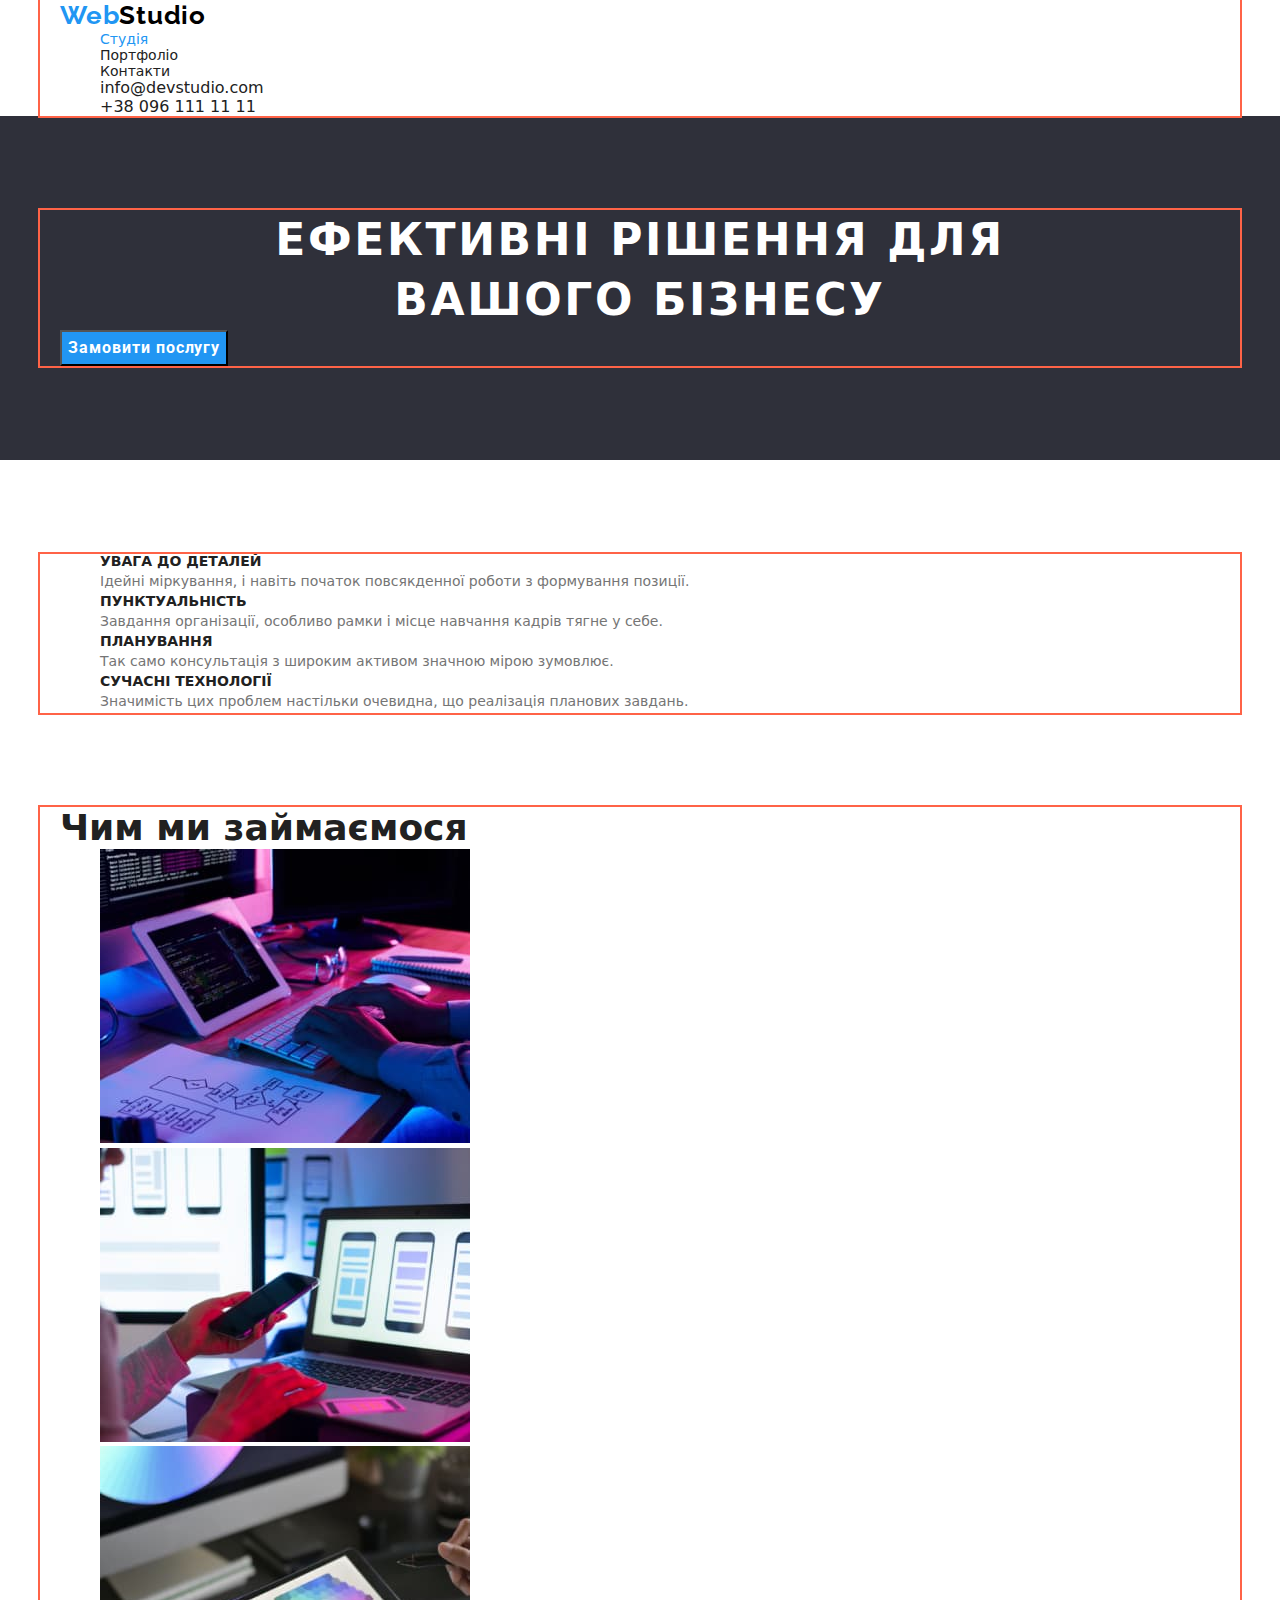
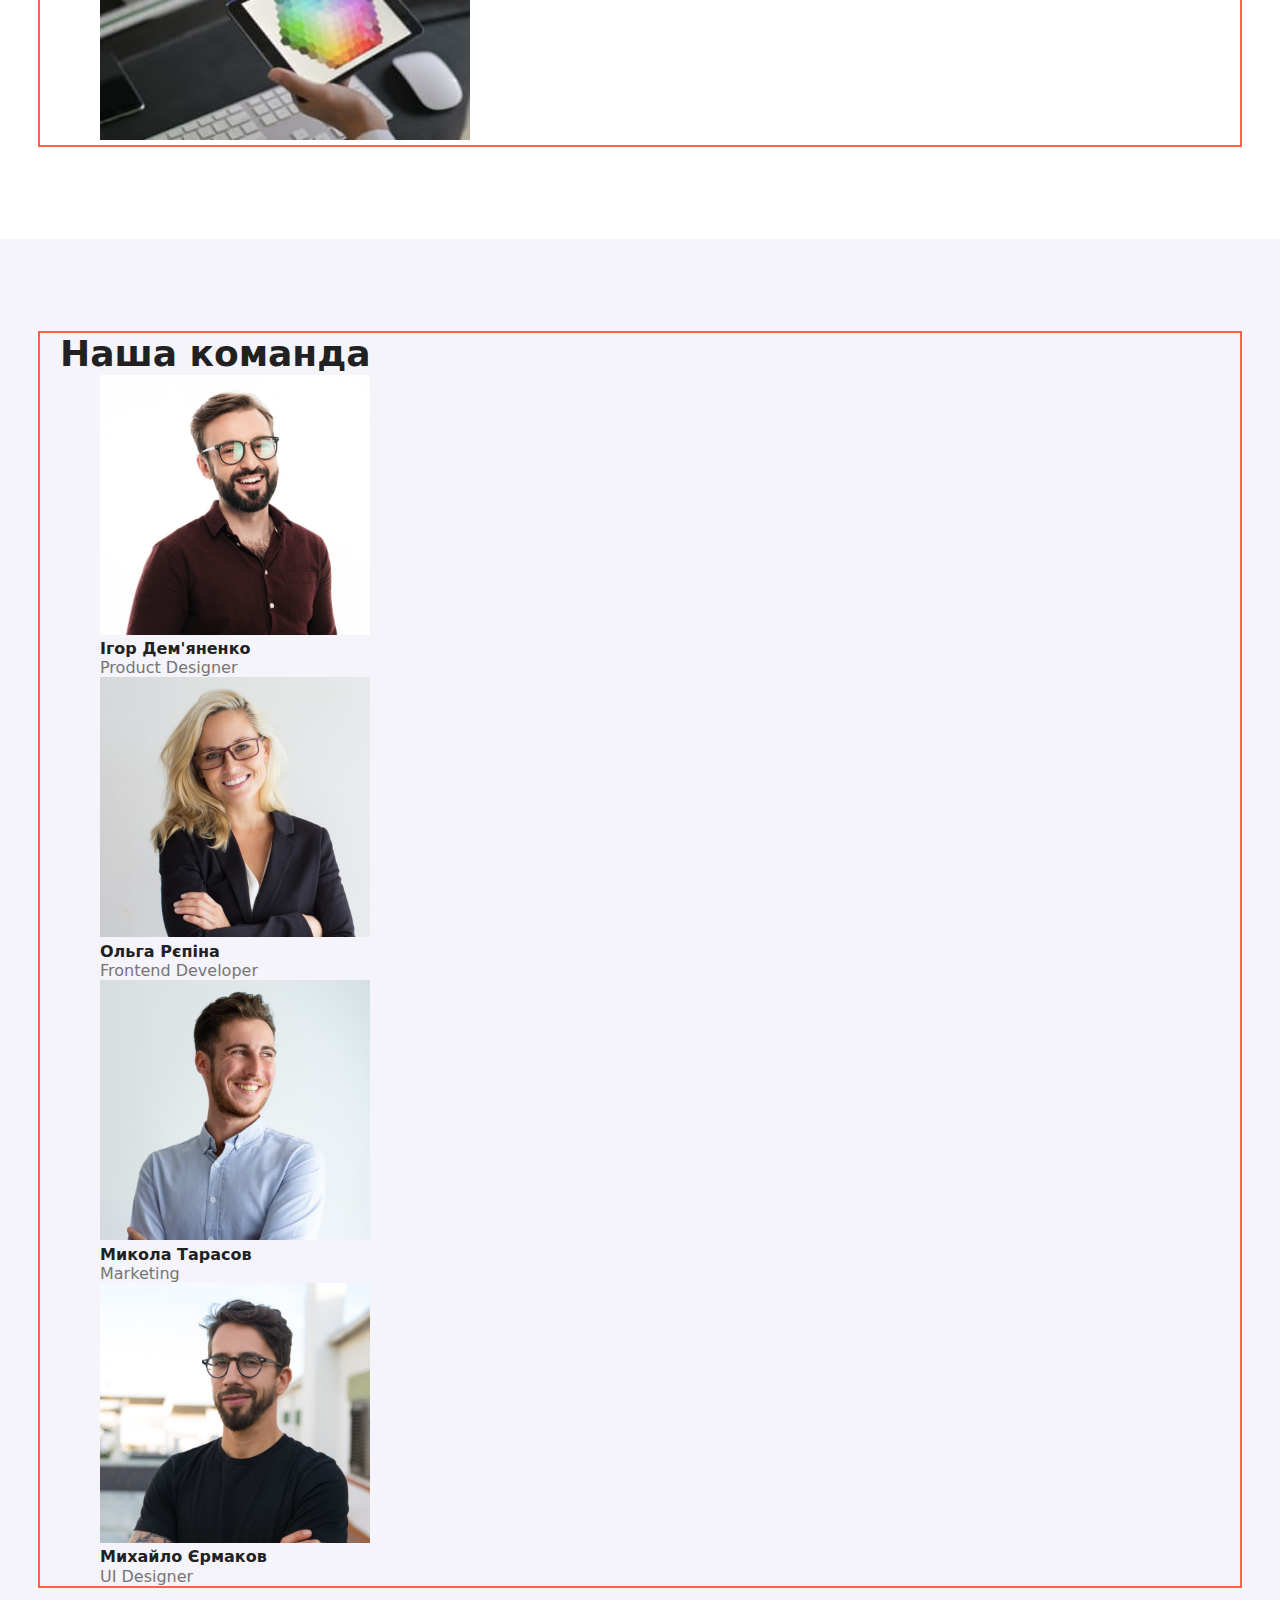
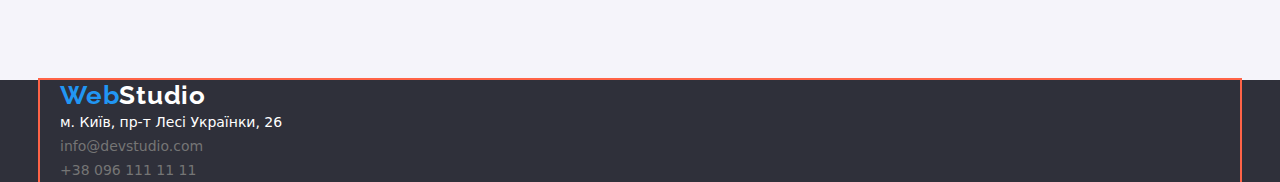
==== index.html @ 51e7ba98 "containes-footer-padding" ====
<!DOCTYPE html>
<html lang="en">
  <head>
    <meta charset="UTF-8" />
    <meta http-equiv="X-UA-Compatible" content="IE=edge" />
    <meta name="viewport" content="width=device-width, initial-scale=1.0" />
    <title>Document</title>
    <link rel="stylesheet" href="./css/styles.css" />
    <link rel="preconnect" href="https://fonts.googleapis.com" />
    <link rel="preconnect" href="https://fonts.gstatic.com" crossorigin />
    <link
      rel="stylesheet"
      href="https://cdnjs.cloudflare.com/ajax/libs/modern-normalize/1.1.0/modern-normalize.min.css"
    />
    <link
      href="https://fonts.googleapis.com/css2?family=Raleway:wght@700&family=Roboto:wght@400;500;700;900&display=swap"
      rel="stylesheet"
    />
  </head>
  <body>
    <header>
      <div class="container">
        <nav>
          <!-- Logo WebStudio -->
          <a class="logo" href="./index.html"><span class="web">Web</span>Studio</a>
          <ul class="site-nav list">
            <li><a href="./index.html" class="link current">Студія</a></li>
            <li><a href="./portfolio.html" class="link">Портфоліо</a></li>
            <li><a href="" class="link">Контакти</a></li>
          </ul>
        </nav>
        <ul class="site-contact list">
          <li><a href="mailto:info@devstudio.com" class="link">info@devstudio.com</a></li>
          <li><a href="tel:+380961111111" class="link">+38 096 111 11 11</a></li>
        </ul>

      </div>
    </header>
    <main>
      <section class="section section-hero">
        <div class="container">
          <h1 class="section-hero-title">
            Ефективні рішення для <br />
            вашого бізнесу
          </h1>
          <button type="button" class="btn">Замовити послугу</button>

        </div>
      </section>
      <!-- секція якості -->
      <section class="section">
        <div class="container">
          <h2 class="visually-hidden">Якості</h2>
        <ul class="qualitys list">
          <li>
            <h3 class="quality">УВАГА ДО ДЕТАЛЕЙ</h3>
            <p class="quality-discription">
              Ідейні міркування, і навіть початок повсякденної роботи з формування позиції.
            </p>
          </li>
          <li>
            <h3 class="quality">ПУНКТУАЛЬНІСТЬ</h3>
            <p class="quality-discription">
              Завдання організації, особливо рамки і місце навчання кадрів тягне у себе.
            </p>
          </li>
          <li>
            <h3 class="quality">ПЛАНУВАННЯ</h3>
            <p class="quality-discription">
              Так само консультація з широким активом значною мірою зумовлює.
            </p>
          </li>
          <li>
            <h3 class="quality">СУЧАСНІ ТЕХНОЛОГІЇ</h3>
            <p class="quality-discription">
              Значимість цих проблем настільки очевидна, що реалізація планових завдань.
            </p>
          </li>
        </ul>

        </div>
      </section>
      <!-- секція чим ми займаємось -->
      <section class="section no-padding">
        <div class="container">
          <h2 class="work-heading">Чим ми займаємося</h2>
        <ul class="work-list list">
          <li><img src="./images/box-1.jpg" alt="photo1" width="370" /></li>
          <li><img src="./images/box-2.jpg" alt="photo2" width="370" /></li>
          <li><img src="./images/box-3.jpg" alt="photo3" width="370" /></li>
        </ul>

        </div>
      </section>
      <!-- секція наша команда -->
      <section class="section section-team">
        <div class="container">
          <h2 class="team-heading">Наша команда</h2>
        <ul class="team-list list">
          <li>
            <img src="./images/img-1.jpg" alt="face1" width="270" />
            <h3 class="face">Ігор Дем'яненко</h3>
            <p class="face-position">Product Designer</p>
          </li>

          <li>
            <img src="./images/img-2.jpg" alt="face2" width="270" />
            <h3 class="face">Ольга Рєпіна</h3>
            <p class="face-position">Frontend Developer</p>
          </li>
          <li>
            <img src="./images/img-3.jpg" alt="face3" width="270" />
            <h3 class="face">Микола Тарасов</h3>
            <p class="face-position">Marketing</p>
          </li>
          <li>
            <img src="./images/img-4.jpg" alt="face4" width="270" />
            <h3 class="face">Михайло Єрмаков</h3>
            <p class="face-position">UI Designer</p>
          </li>
        </ul>

        </div>
      </section>
    </main>
    <footer class="footer">
      <div class="container">
        <a class="logo-footer" href="./index.html"><span class="web">Web</span>Studio</a>
      <address>
        <ul class="footer-contact-list list">
          <li>
            <a
              href="https://goo.gl/maps/wnvqUWQiThSLJ8tp9"
              class="footer-contact-map"
              target="_blank"
              rel="noreferrer noopener nofollow"
              >м. Київ, пр-т Лесі Українки, 26</a
            >
          </li>
          <li>
            <a href="mailto:info@devstudio.com" class="footer-contact-mailtel"
              >info@devstudio.com</a
            >
          </li>
          <li><a href="tel:+380961111111" class="footer-contact-mailtel">+38 096 111 11 11</a></li>
        </ul>
      </address>
      </div>
      
    </footer>
  </body>
</html>
---- css/styles.css ----
:root {
  --primary-text-color: #212121;
  --secondary-text-color: #757575;
  --primari-background-color: #ffffff;
  --accent-color: #2196f3;
}

body {
  color: var(--primary-text-color);
  background-color: var(--primari-background-color);
  font-family: 'Roboto', sans-serif;
}
h1,
h2,
h3,
p,
ul {
  margin-top: 0;
  margin-bottom: 0;
}

.site-nav .link.current {
  color: var(--accent-color);
}

.logo {
  font-family: 'Raleway';
  font-weight: 700;
  font-size: 26px;
  line-height: 1.2;
  color: #000000;
  letter-spacing: 0.03em;

  text-decoration: none;
}
.logo-footer {
  font-family: 'Raleway';
  font-weight: 700;
  font-size: 26px;
  line-height: 1.2;
  color: #ffffff;
  letter-spacing: 0.03em;
  text-decoration: none;

}
.list {
  list-style: none;
}

.web {
  color: var(--accent-color);

}
.section{
  padding-top: 94px;
  padding-bottom: 94px;
}
.container{
  width: 1200px;
  outline: 2px solid tomato;
  margin-left: auto;
  margin-right: auto;
  padding-left: 20px;
  padding-right: 20px;

}
.section.no-padding{
  padding-top: 0;  

}

.site-nav {
  font-weight: 500;
  font-size: 14px;
  line-height: 1.15;
  color: var(--primary-text-color);
}

.link {
  color: var(--primary-text-color);
  text-decoration: none;
}
.site-contact {
  text-decoration: none;
}
.site-nav .link:hover,
.site-nav .link:focus {
  color: var(--accent-color);
}
.site-contact .link:hover,
.site-contact .link:focus {
  color: var(--accent-color);
}
.section-hero {
  background-color: #2f303a;
}
.section-hero-title {
  font-style: normal;
  font-weight: 900;
  font-size: 44px;
  line-height: 1.36;
  text-align: center;
  letter-spacing: 0.06em;
  text-transform: uppercase;
  color: var(--primari-background-color);
}

.btn {
  font-family: 'Roboto';
  font-weight: 700;
  font-size: 16px;
  line-height: 1.9;
  align-items: center;
  text-align: center;
  letter-spacing: 0.06em;
  color: #ffffff;
  background-color: var(--accent-color);
  cursor: pointer;
}

.btn-portfolio {
  font-weight: 500;
  font-size: 16px;
  line-height: 1.6;
  color: #212121;
  background-color: #f5f4fa;
  cursor: pointer;
}

.btn-portfolio:hover,
.btn-portfolio:focus {
  color: #ffffff;
  background-color: var(--accent-color);
}
.visually-hidden {
  position: absolute;
  clip: rect(0 0 0 0);
  width: 1px;
  height: 1px;
  margin: -1px;
}

.quality {
  font-style: normal;
  font-weight: 700;
  font-size: 14px;
  line-height: 1.14;
  text-transform: uppercase;
  color: var(--primary-text-color);
}
.quality-discription {
  font-size: 14px;
  line-height: 1.7;
  color: var(--secondary-text-color);
}
.work-heading,
.team-heading {
  font-weight: 700;
  font-size: 36px;
  line-height: 1.17;
  color: var(--primary-text-color);
}
/* секція команда */
.section-team{
  background-color:#F5F4FA;
}

.face {
  font-size: 16px;
  line-height: 1.2;
  color: var(--primary-text-color);
}
.face-position {
  font-size: 16px;
  line-height: 1.2;
  color: var(--secondary-text-color);
}

.footer {
  background-color: #2f303a;
  
}
/* зкидання left padding для ul у футері */
.footer-contact-list.list{
padding-left: 0px;
}

.footer-contact-map {
  /* перекриває adress */
  font-style: normal;
  font-size: 14px;
  line-height: 1.7;
  text-decoration: none;
  color: #ffffff;
}
.footer-contact-mailtel {
  font-style: normal;
  font-size: 14px;
  line-height: 1.7;
  text-decoration: none;
  color: var(--secondary-text-color);
}
.footer-contact-map:hover,
.footer-contact-mailtel:hover,
.footer-contact-map:focus,
.footer-contact-mailtel:focus {
  color: var(--accent-color);
}
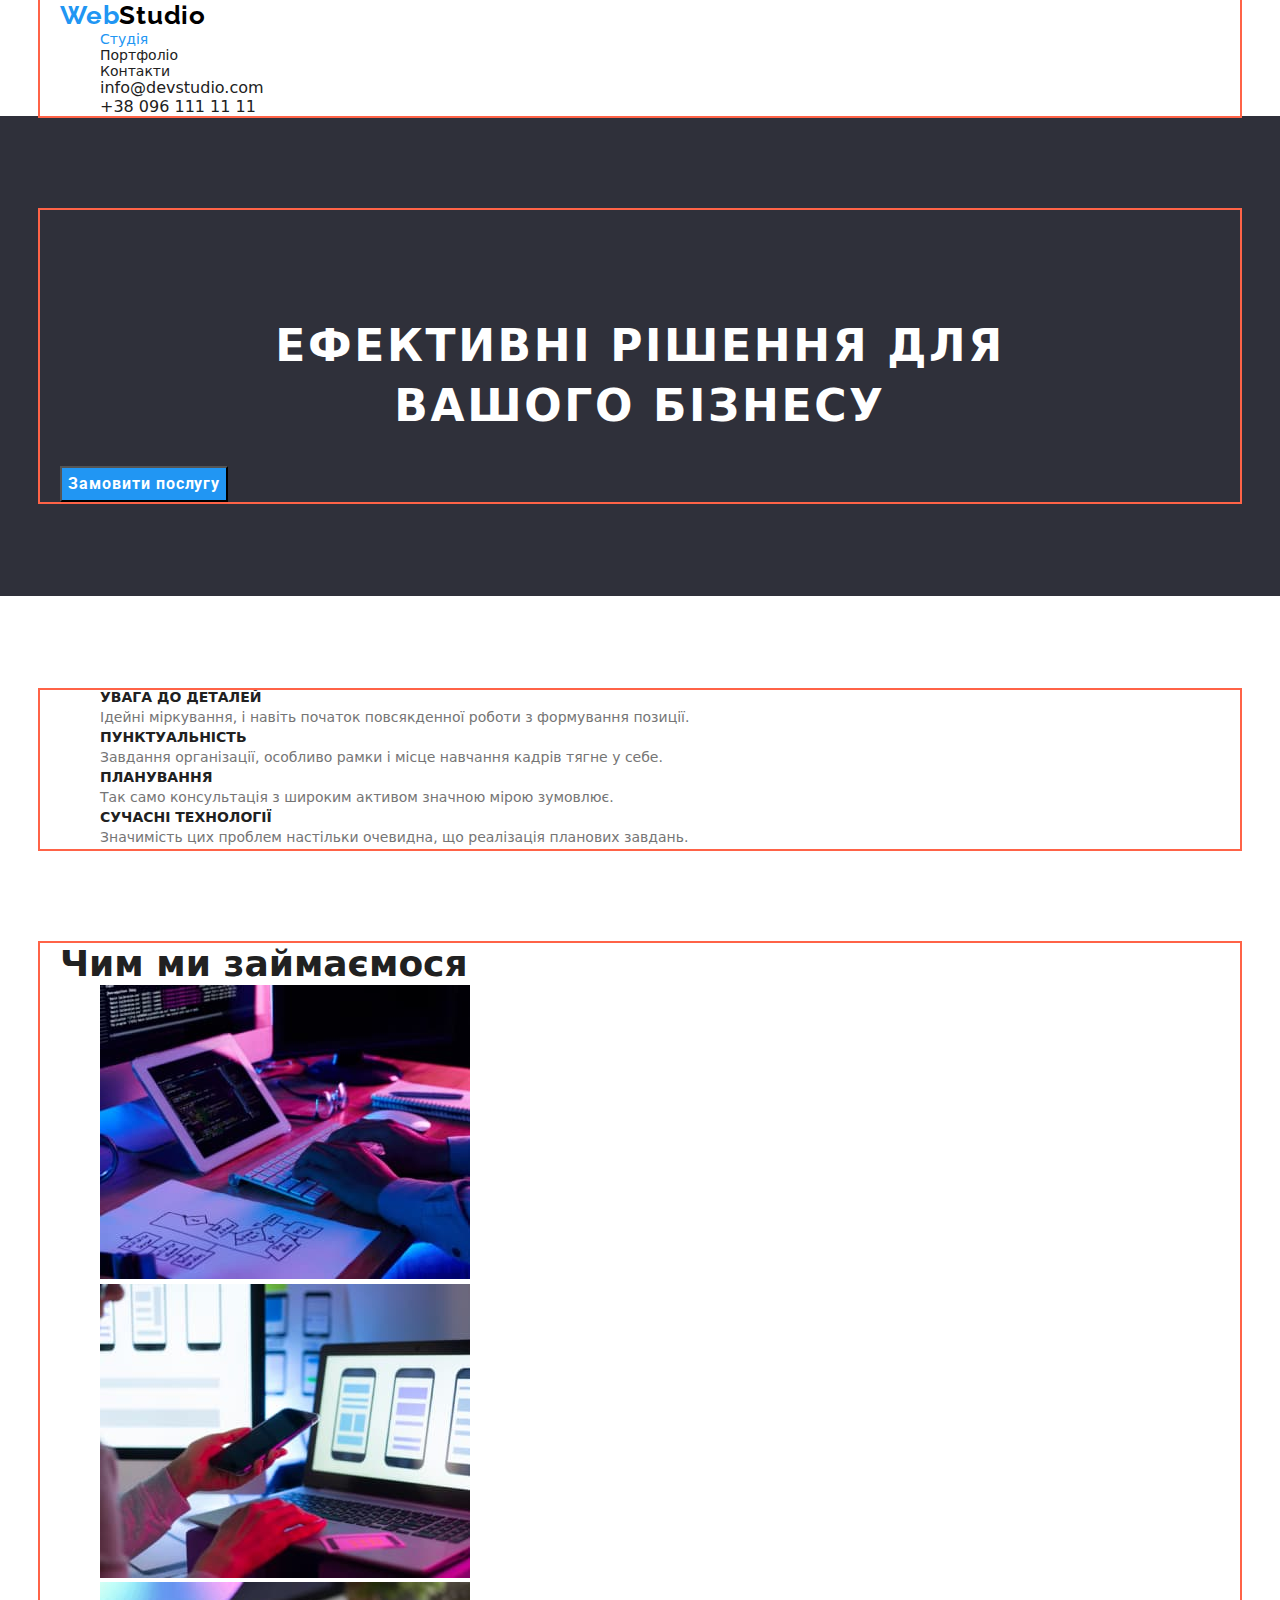
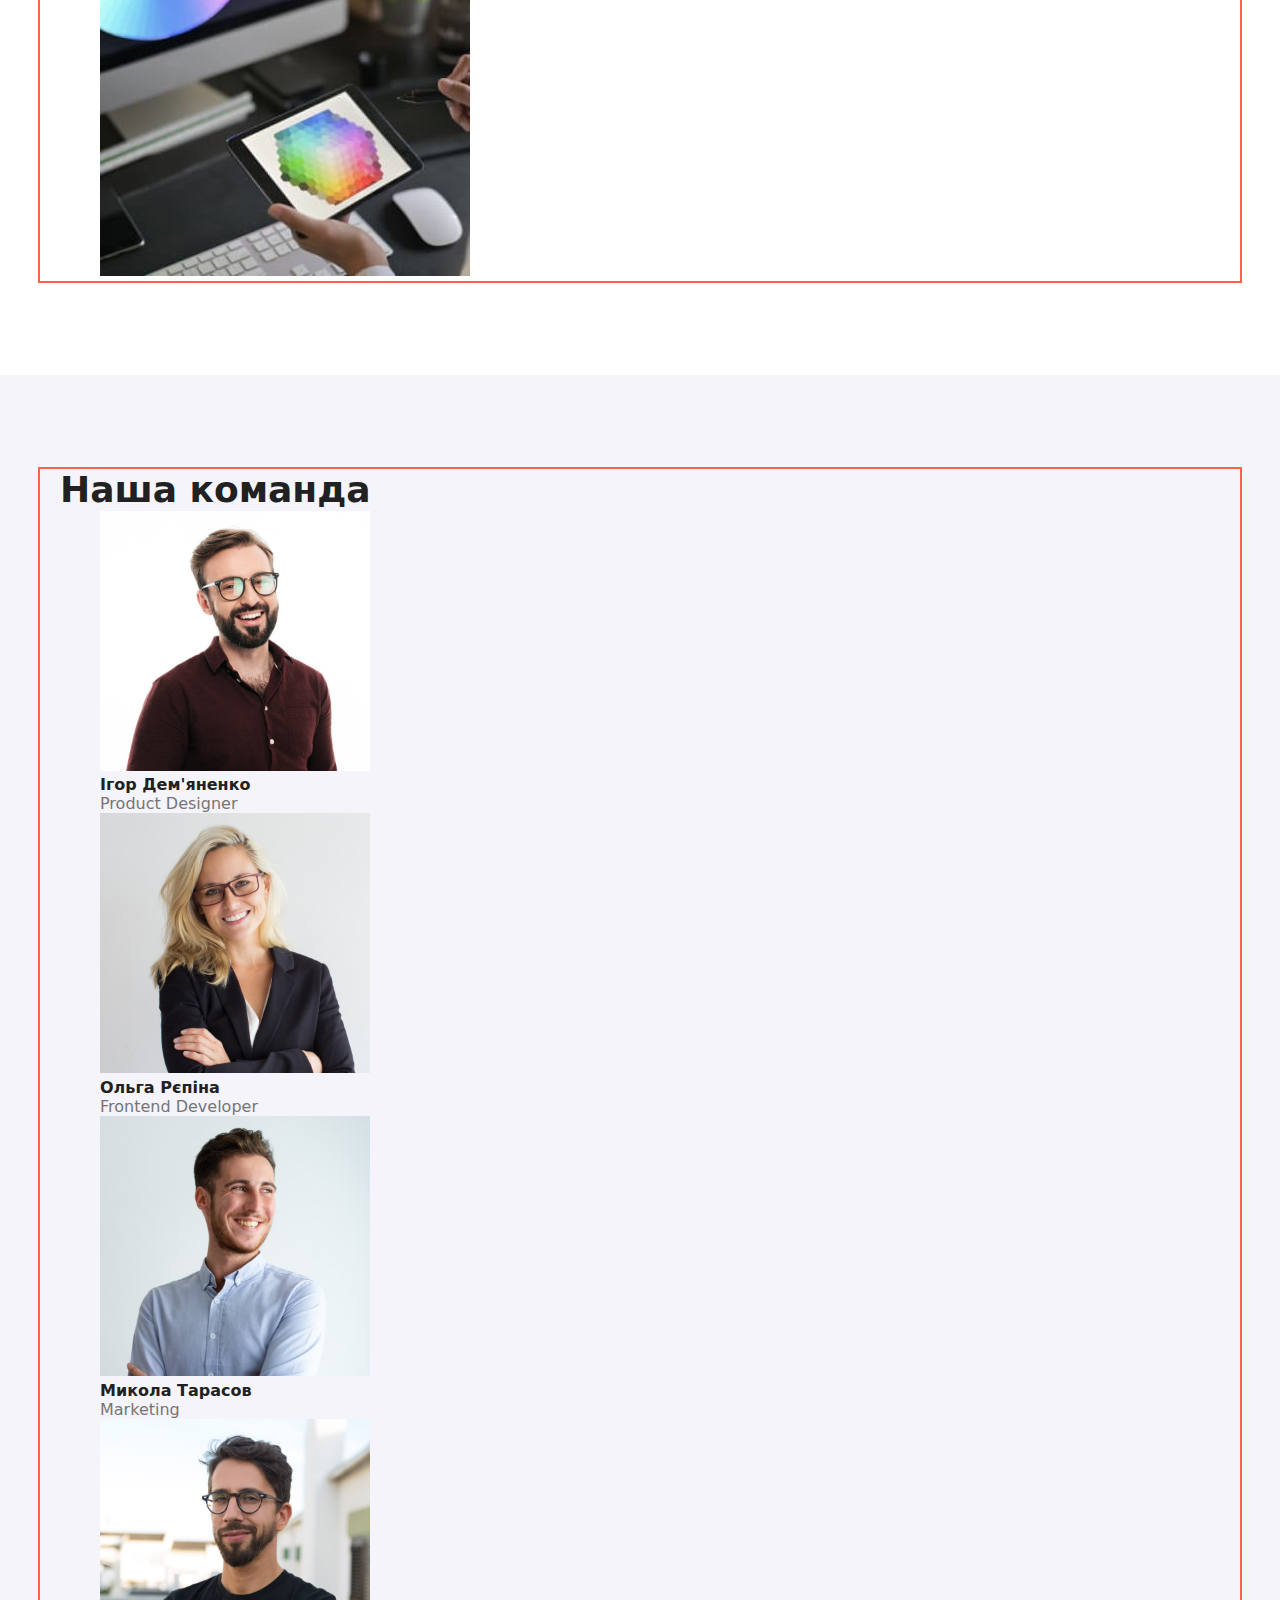
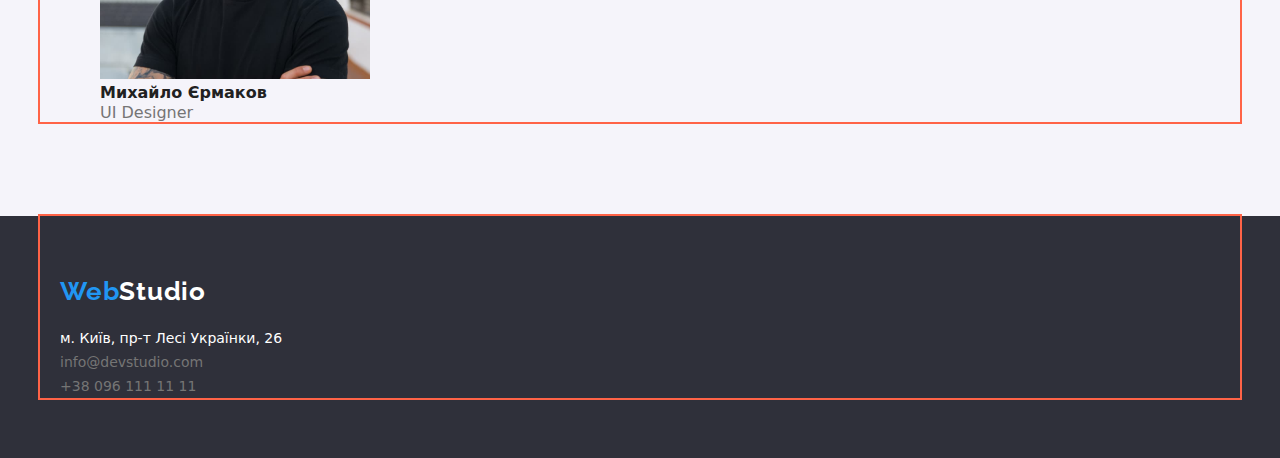
==== commit 62d7d15c: "footer-paddings" ====
--- a/index.html
+++ b/index.html
@@ -142,7 +142,7 @@
               >info@devstudio.com</a
             >
           </li>
-          <li><a href="tel:+380961111111" class="footer-contact-mailtel">+38 096 111 11 11</a></li>
+          <li><a href="tel:+380961111111" class="footer-contact-mailtel nopadding">+38 096 111 11 11</a></li>
         </ul>
       </address>
       </div>
--- a/css/styles.css
+++ b/css/styles.css
@@ -41,6 +41,9 @@
   color: #ffffff;
   letter-spacing: 0.03em;
   text-decoration: none;
+  display: inline-block;
+  padding-top: 60px;
+  padding-bottom: 20px;
 
 }
 .list {
@@ -95,14 +98,15 @@
   background-color: #2f303a;
 }
 .section-hero-title {
-  font-style: normal;
-  font-weight: 900;
+ 
   font-size: 44px;
   line-height: 1.36;
   text-align: center;
   letter-spacing: 0.06em;
   text-transform: uppercase;
   color: var(--primari-background-color);
+  padding-top: 106px;
+  padding-bottom: 30px;
 }
 
 .btn {
@@ -116,7 +120,10 @@
   color: #ffffff;
   background-color: var(--accent-color);
   cursor: pointer;
-}
+  text-align: center;
+  
+  
+} 
 
 .btn-portfolio {
   font-weight: 500;
@@ -178,6 +185,7 @@
 
 .footer {
   background-color: #2f303a;
+  padding-bottom: 60px;
   
 }
 /* зкидання left padding для ul у футері */
@@ -192,6 +200,7 @@
   line-height: 1.7;
   text-decoration: none;
   color: #ffffff;
+  padding-bottom: 9px;
 }
 .footer-contact-mailtel {
   font-style: normal;
@@ -199,6 +208,10 @@
   line-height: 1.7;
   text-decoration: none;
   color: var(--secondary-text-color);
+  padding-bottom: 9px;
+}
+.footer-contact-mailtel.nopadding{
+  padding-bottom: 0px;
 }
 .footer-contact-map:hover,
 .footer-contact-mailtel:hover,
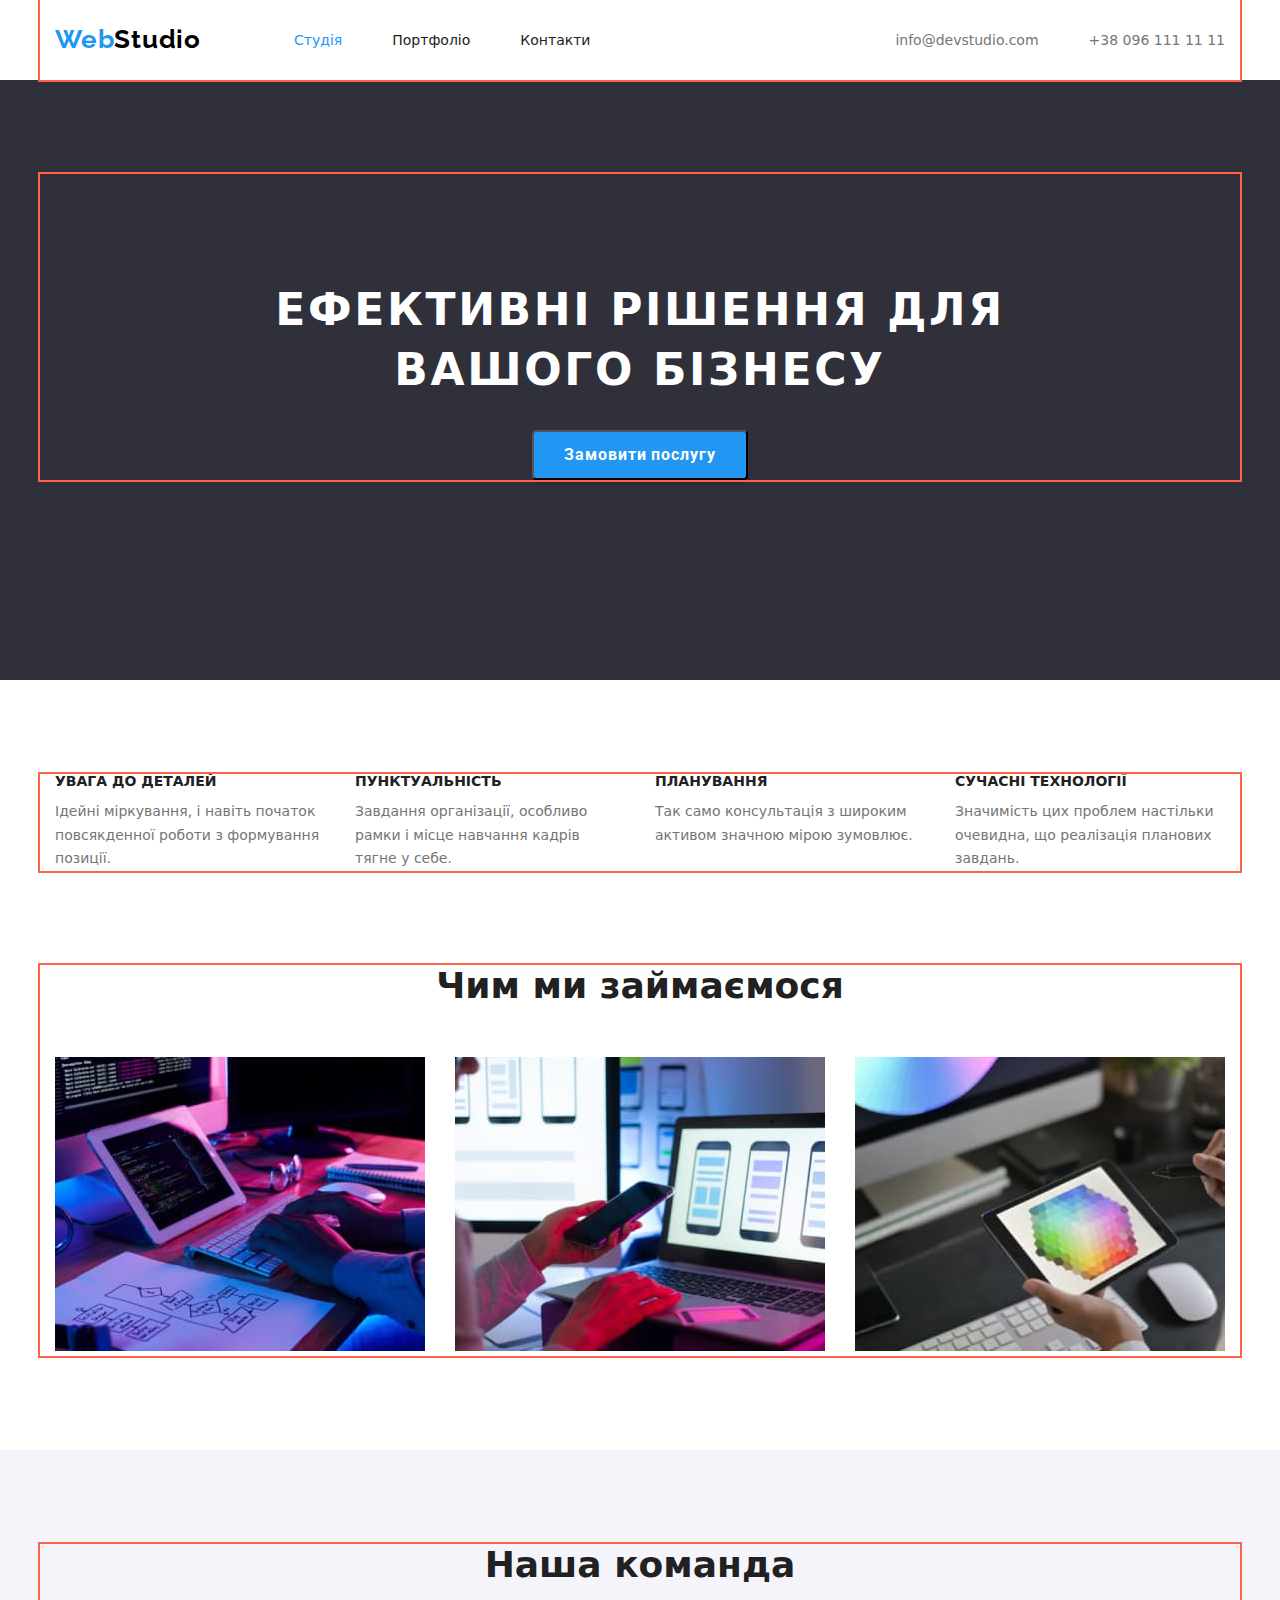
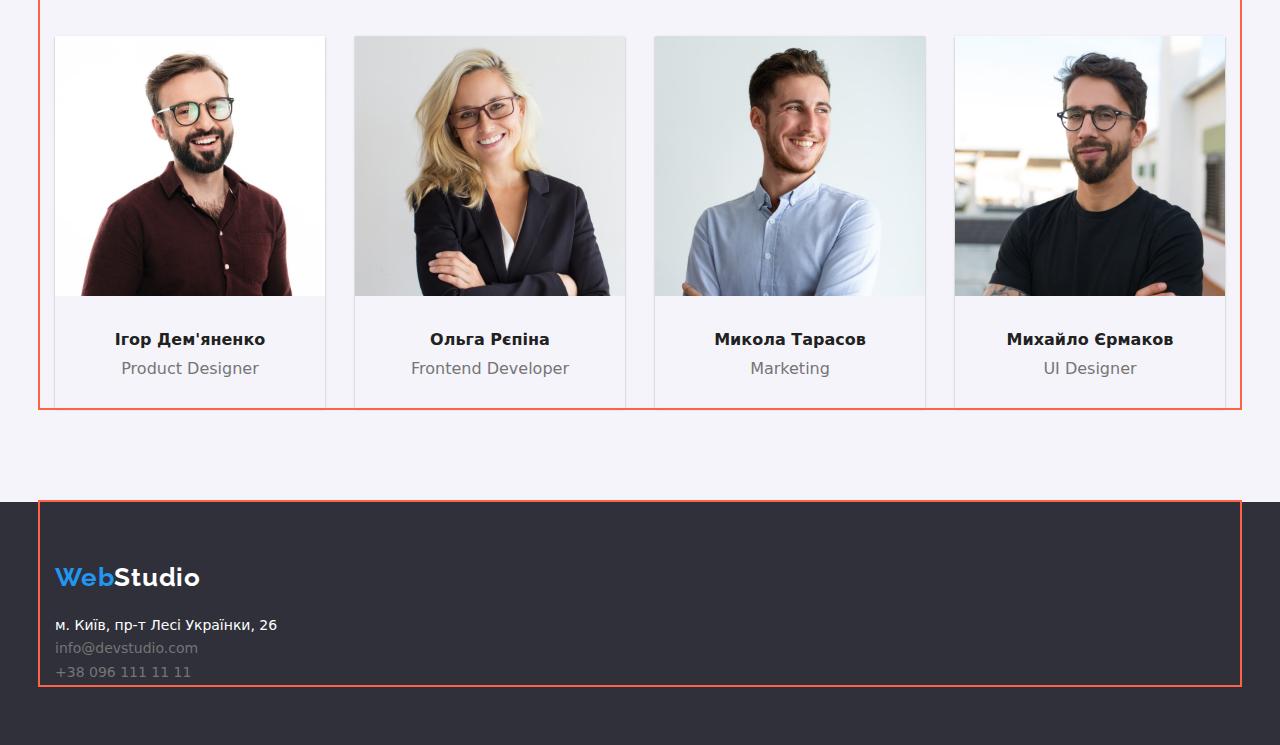
==== commit 254f0363: "our-team+chim-mi-zaimaimcya" ====
--- a/index.html
+++ b/index.html
@@ -28,7 +28,7 @@
             <li><a href="./portfolio.html" class="link">Портфоліо</a></li>
             <li><a href="" class="link">Контакти</a></li>
           </ul>
-        </nav>
+        </nav>               
         <ul class="site-contact list">
           <li><a href="mailto:info@devstudio.com" class="link">info@devstudio.com</a></li>
           <li><a href="tel:+380961111111" class="link">+38 096 111 11 11</a></li>
@@ -51,26 +51,26 @@
       <section class="section">
         <div class="container">
           <h2 class="visually-hidden">Якості</h2>
-        <ul class="qualitys list">
-          <li>
+         <ul class="qualitys list">
+          <li class="item">
             <h3 class="quality">УВАГА ДО ДЕТАЛЕЙ</h3>
             <p class="quality-discription">
               Ідейні міркування, і навіть початок повсякденної роботи з формування позиції.
             </p>
           </li>
-          <li>
+          <li class="item">
             <h3 class="quality">ПУНКТУАЛЬНІСТЬ</h3>
             <p class="quality-discription">
               Завдання організації, особливо рамки і місце навчання кадрів тягне у себе.
             </p>
           </li>
-          <li>
+          <li class="item">
             <h3 class="quality">ПЛАНУВАННЯ</h3>
             <p class="quality-discription">
               Так само консультація з широким активом значною мірою зумовлює.
             </p>
           </li>
-          <li>
+          <li class="item">
             <h3 class="quality">СУЧАСНІ ТЕХНОЛОГІЇ</h3>
             <p class="quality-discription">
               Значимість цих проблем настільки очевидна, що реалізація планових завдань.
@@ -85,9 +85,9 @@
         <div class="container">
           <h2 class="work-heading">Чим ми займаємося</h2>
         <ul class="work-list list">
-          <li><img src="./images/box-1.jpg" alt="photo1" width="370" /></li>
-          <li><img src="./images/box-2.jpg" alt="photo2" width="370" /></li>
-          <li><img src="./images/box-3.jpg" alt="photo3" width="370" /></li>
+          <li class="photo"><img src="./images/box-1.jpg" alt="photo1" width="370" /></li>
+          <li class="photo"><img src="./images/box-2.jpg" alt="photo2" width="370" /></li>
+          <li class="photo"><img src="./images/box-3.jpg" alt="photo3" width="370" /></li>
         </ul>
 
         </div>
@@ -97,23 +97,25 @@
         <div class="container">
           <h2 class="team-heading">Наша команда</h2>
         <ul class="team-list list">
-          <li>
+          <li class="item">
             <img src="./images/img-1.jpg" alt="face1" width="270" />
             <h3 class="face">Ігор Дем'яненко</h3>
             <p class="face-position">Product Designer</p>
           </li>
 
-          <li>
+          <li class="item">
             <img src="./images/img-2.jpg" alt="face2" width="270" />
             <h3 class="face">Ольга Рєпіна</h3>
             <p class="face-position">Frontend Developer</p>
           </li>
-          <li>
+
+          <li class="item">
             <img src="./images/img-3.jpg" alt="face3" width="270" />
             <h3 class="face">Микола Тарасов</h3>
             <p class="face-position">Marketing</p>
           </li>
-          <li>
+
+          <li class="item">
             <img src="./images/img-4.jpg" alt="face4" width="270" />
             <h3 class="face">Михайло Єрмаков</h3>
             <p class="face-position">UI Designer</p>
--- a/css/styles.css
+++ b/css/styles.css
@@ -17,6 +17,7 @@
 ul {
   margin-top: 0;
   margin-bottom: 0;
+  padding-inline-start: 0;
 }
 
 .site-nav .link.current {
@@ -32,6 +33,9 @@
   letter-spacing: 0.03em;
 
   text-decoration: none;
+  padding-top: 24px;
+  
+
 }
 .logo-footer {
   font-family: 'Raleway';
@@ -43,8 +47,7 @@
   text-decoration: none;
   display: inline-block;
   padding-top: 60px;
-  padding-bottom: 20px;
-
+  padding-bottom: 20px;onta
 }
 .list {
   list-style: none;
@@ -52,24 +55,22 @@
 
 .web {
   color: var(--accent-color);
-
-}
-.section{
+  
+}
+.section {
   padding-top: 94px;
   padding-bottom: 94px;
 }
-.container{
+.container {
   width: 1200px;
   outline: 2px solid tomato;
   margin-left: auto;
   margin-right: auto;
-  padding-left: 20px;
-  padding-right: 20px;
-
-}
-.section.no-padding{
-  padding-top: 0;  
-
+  padding-left: 15px;
+  padding-right: 15px;
+}
+.section.no-padding {
+  padding-top: 0;
 }
 
 .site-nav {
@@ -77,14 +78,51 @@
   font-size: 14px;
   line-height: 1.15;
   color: var(--primary-text-color);
-}
+  display: flex;
+  padding-top: 32px;
+  padding-bottom: 32px;
+  margin-left: 93px;
+
+}
+
+
+
+.site-nav .link{
+  margin-right: 50px;
+}
+
 
 .link {
   color: var(--primary-text-color);
   text-decoration: none;
 }
+
+header .container{
+  display:flex;
+  align-items: center;
+  
+
+}
+header nav{
+  display:flex;
+}
+
 .site-contact {
-  text-decoration: none;
+  font-weight: 500;
+  font-size: 14px;
+  line-height: 1.15;
+  
+  text-decoration: none;
+  display: flex;
+  padding-top: 32px;
+  padding-bottom: 32px;
+  margin-left: auto;
+
+}
+.site-contact .link{
+  margin-left: 50px;
+  color: var(--secondary-text-color);
+
 }
 .site-nav .link:hover,
 .site-nav .link:focus {
@@ -96,9 +134,9 @@
 }
 .section-hero {
   background-color: #2f303a;
+  padding-bottom: 200px;
 }
 .section-hero-title {
- 
   font-size: 44px;
   line-height: 1.36;
   text-align: center;
@@ -114,25 +152,46 @@
   font-weight: 700;
   font-size: 16px;
   line-height: 1.9;
+  width: 216px;
+  height: 50px;
+  box-shadow: 0px 4px 4px rgba(0, 0, 0, 0.15);
   align-items: center;
   text-align: center;
   letter-spacing: 0.06em;
   color: #ffffff;
   background-color: var(--accent-color);
   cursor: pointer;
-  text-align: center;
-  
-  
-} 
+  border-radius: 4px;
+  margin: 0 auto;
+  display: block;
+}
+.btn-portfolio-list {
+  display: flex;
+  margin-bottom: 50px;
+}
 
 .btn-portfolio {
   font-weight: 500;
   font-size: 16px;
   line-height: 1.6;
   color: #212121;
+  height: 25px;
   background-color: #f5f4fa;
   cursor: pointer;
-}
+  border-radius: 4px;
+  border: 0;
+}
+.btn-portfolio-list .btn-portfolio{
+  margin-right: 8px;
+  height:38px;
+  padding-right: 22px;
+  padding-left: 22px;
+}
+
+
+
+
+
 
 .btn-portfolio:hover,
 .btn-portfolio:focus {
@@ -146,7 +205,7 @@
   height: 1px;
   margin: -1px;
 }
-
+  /* якості */
 .quality {
   font-style: normal;
   font-weight: 700;
@@ -154,43 +213,92 @@
   line-height: 1.14;
   text-transform: uppercase;
   color: var(--primary-text-color);
+  margin-bottom: 10px;
+
+}
+
+.qualitys .item{
+width: 270px;
+margin-right: 30px;
+}
+.qualitys .item:nth-child(4n){
+  margin-right: 0;
+}
+.qualitys{
+  display: flex;
+  justify-content: space-between;
 }
 .quality-discription {
   font-size: 14px;
   line-height: 1.7;
   color: var(--secondary-text-color);
 }
+  /* }чи ми займаємось */
+
+.work-list{
+  display: flex;
+ }
+.work-list .photo{
+  margin-right: 30px;
+}
+.work-list .photo:nth-child(3){
+  margin-right: 0;
+}
+  /* наша команда */
+  .team-list{
+display: flex;
+margin: auto;
+
+  }
+  .team-list .item{
+    margin-right: 30px;
+    box-shadow: 0px 1px 3px rgba(0, 0, 0, 0.12), 0px 1px 1px rgba(0, 0, 0, 0.14), 0px 2px 1px rgba(0, 0, 0, 0.2);
+  }
+  .team-list .item:nth-child(4n){
+    margin-right: 0;
+  }
+
+
+
 .work-heading,
 .team-heading {
   font-weight: 700;
   font-size: 36px;
   line-height: 1.17;
   color: var(--primary-text-color);
+  text-align: center;
+  margin-bottom: 50px;
 }
 /* секція команда */
-.section-team{
-  background-color:#F5F4FA;
+.section-team {
+  background-color: #f5f4fa;
 }
 
 .face {
   font-size: 16px;
   line-height: 1.2;
   color: var(--primary-text-color);
+  text-align: center;
+  padding-top:30px;
+  margin-bottom: 10px;
+ 
+
 }
 .face-position {
   font-size: 16px;
   line-height: 1.2;
   color: var(--secondary-text-color);
+  text-align: center;
+  margin-bottom: 30px;
 }
 
 .footer {
   background-color: #2f303a;
   padding-bottom: 60px;
-  
 }
 /* зкидання left padding для ul у футері */
-.footer-contact-list.list{
-padding-left: 0px;
+.footer-contact-list.list {
+  padding-left: 0px;
 }
 
 .footer-contact-map {
@@ -210,7 +318,7 @@
   color: var(--secondary-text-color);
   padding-bottom: 9px;
 }
-.footer-contact-mailtel.nopadding{
+.footer-contact-mailtel.nopadding {
   padding-bottom: 0px;
 }
 .footer-contact-map:hover,
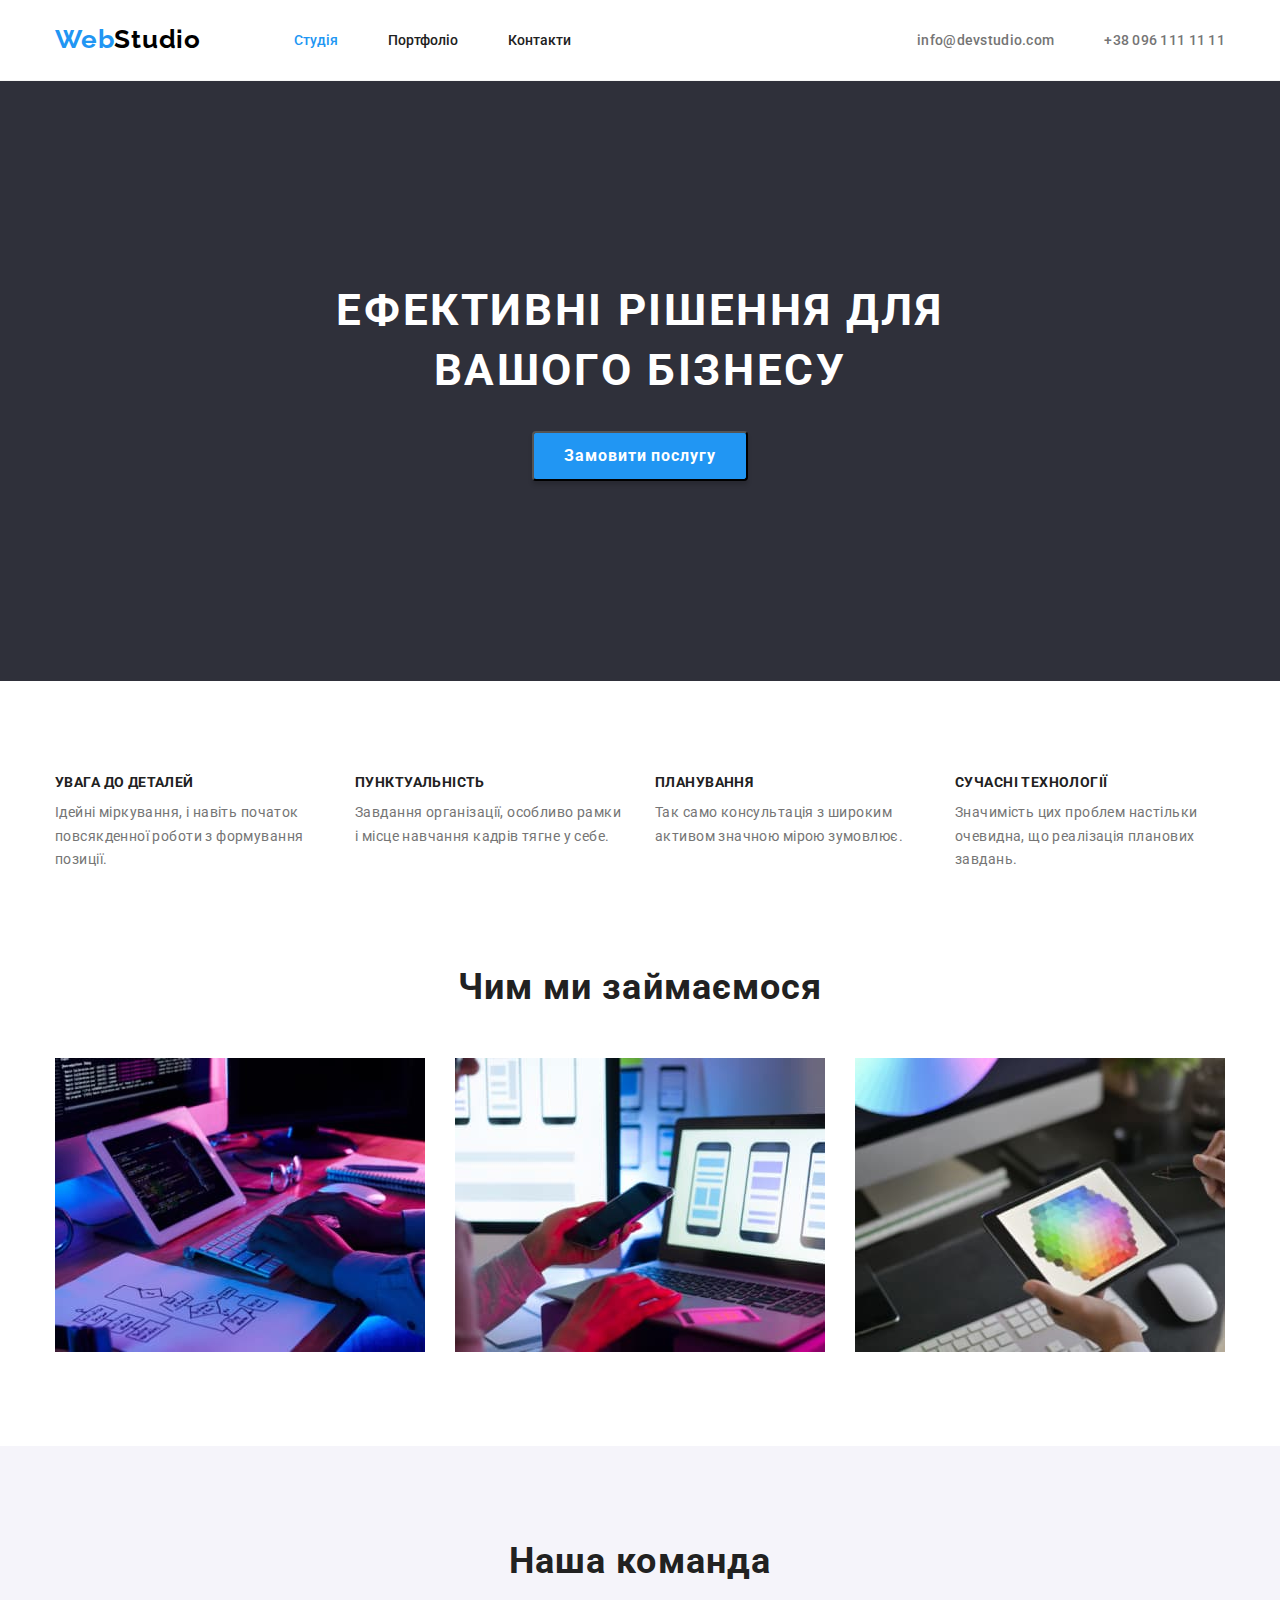
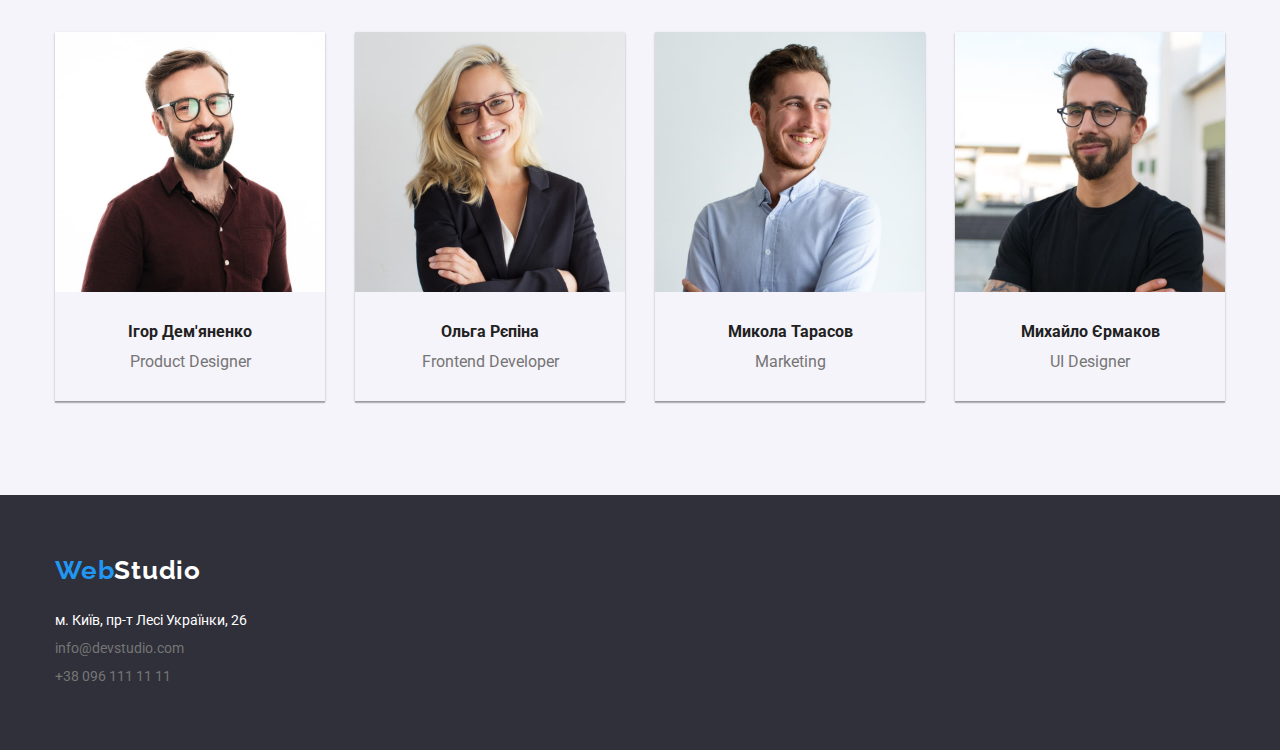
==== commit 4e8e49a9: "style-fixed" ====
--- a/index.html
+++ b/index.html
@@ -5,17 +5,17 @@
     <meta http-equiv="X-UA-Compatible" content="IE=edge" />
     <meta name="viewport" content="width=device-width, initial-scale=1.0" />
     <title>Document</title>
-    <link rel="stylesheet" href="./css/styles.css" />
-    <link rel="preconnect" href="https://fonts.googleapis.com" />
-    <link rel="preconnect" href="https://fonts.gstatic.com" crossorigin />
+    <link
+      href="https://fonts.googleapis.com/css2?family=Raleway:wght@700&family=Roboto:wght@400;500;700;900&display=swap"
+      rel="stylesheet"
+    />
     <link
       rel="stylesheet"
       href="https://cdnjs.cloudflare.com/ajax/libs/modern-normalize/1.1.0/modern-normalize.min.css"
     />
-    <link
-      href="https://fonts.googleapis.com/css2?family=Raleway:wght@700&family=Roboto:wght@400;500;700;900&display=swap"
-      rel="stylesheet"
-    />
+    <link rel="stylesheet" href="./css/styles.css" />
+    <link rel="preconnect" href="https://fonts.googleapis.com" />
+    <link rel="preconnect" href="https://fonts.gstatic.com" crossorigin />
   </head>
   <body>
     <header>
@@ -28,12 +28,11 @@
             <li><a href="./portfolio.html" class="link">Портфоліо</a></li>
             <li><a href="" class="link">Контакти</a></li>
           </ul>
-        </nav>               
+        </nav>
         <ul class="site-contact list">
           <li><a href="mailto:info@devstudio.com" class="link">info@devstudio.com</a></li>
           <li><a href="tel:+380961111111" class="link">+38 096 111 11 11</a></li>
         </ul>
-
       </div>
     </header>
     <main>
@@ -44,111 +43,110 @@
             вашого бізнесу
           </h1>
           <button type="button" class="btn">Замовити послугу</button>
-
         </div>
       </section>
       <!-- секція якості -->
       <section class="section">
         <div class="container">
           <h2 class="visually-hidden">Якості</h2>
-         <ul class="qualitys list">
-          <li class="item">
-            <h3 class="quality">УВАГА ДО ДЕТАЛЕЙ</h3>
-            <p class="quality-discription">
-              Ідейні міркування, і навіть початок повсякденної роботи з формування позиції.
-            </p>
-          </li>
-          <li class="item">
-            <h3 class="quality">ПУНКТУАЛЬНІСТЬ</h3>
-            <p class="quality-discription">
-              Завдання організації, особливо рамки і місце навчання кадрів тягне у себе.
-            </p>
-          </li>
-          <li class="item">
-            <h3 class="quality">ПЛАНУВАННЯ</h3>
-            <p class="quality-discription">
-              Так само консультація з широким активом значною мірою зумовлює.
-            </p>
-          </li>
-          <li class="item">
-            <h3 class="quality">СУЧАСНІ ТЕХНОЛОГІЇ</h3>
-            <p class="quality-discription">
-              Значимість цих проблем настільки очевидна, що реалізація планових завдань.
-            </p>
-          </li>
-        </ul>
-
+          <ul class="qualitys list">
+            <li class="item">
+              <h3 class="quality">УВАГА ДО ДЕТАЛЕЙ</h3>
+              <p class="quality-discription">
+                Ідейні міркування, і навіть початок повсякденної роботи з формування позиції.
+              </p>
+            </li>
+            <li class="item">
+              <h3 class="quality">ПУНКТУАЛЬНІСТЬ</h3>
+              <p class="quality-discription">
+                Завдання організації, особливо рамки і місце навчання кадрів тягне у себе.
+              </p>
+            </li>
+            <li class="item">
+              <h3 class="quality">ПЛАНУВАННЯ</h3>
+              <p class="quality-discription">
+                Так само консультація з широким активом значною мірою зумовлює.
+              </p>
+            </li>
+            <li class="item">
+              <h3 class="quality">СУЧАСНІ ТЕХНОЛОГІЇ</h3>
+              <p class="quality-discription">
+                Значимість цих проблем настільки очевидна, що реалізація планових завдань.
+              </p>
+            </li>
+          </ul>
         </div>
       </section>
       <!-- секція чим ми займаємось -->
       <section class="section no-padding">
         <div class="container">
           <h2 class="work-heading">Чим ми займаємося</h2>
-        <ul class="work-list list">
-          <li class="photo"><img src="./images/box-1.jpg" alt="photo1" width="370" /></li>
-          <li class="photo"><img src="./images/box-2.jpg" alt="photo2" width="370" /></li>
-          <li class="photo"><img src="./images/box-3.jpg" alt="photo3" width="370" /></li>
-        </ul>
-
+          <ul class="work-list list">
+            <li class="photo"><img src="./images/box-1.jpg" alt="photo1" width="370" /></li>
+            <li class="photo"><img src="./images/box-2.jpg" alt="photo2" width="370" /></li>
+            <li class="photo"><img src="./images/box-3.jpg" alt="photo3" width="370" /></li>
+          </ul>
         </div>
       </section>
       <!-- секція наша команда -->
       <section class="section section-team">
         <div class="container">
           <h2 class="team-heading">Наша команда</h2>
-        <ul class="team-list list">
-          <li class="item">
-            <img src="./images/img-1.jpg" alt="face1" width="270" />
-            <h3 class="face">Ігор Дем'яненко</h3>
-            <p class="face-position">Product Designer</p>
-          </li>
+          <ul class="team-list list">
+            <li class="item">
+              <img src="./images/img-1.jpg" alt="face1" width="270" />
+              <h3 class="face">Ігор Дем'яненко</h3>
+              <p class="face-position">Product Designer</p>
+            </li>
 
-          <li class="item">
-            <img src="./images/img-2.jpg" alt="face2" width="270" />
-            <h3 class="face">Ольга Рєпіна</h3>
-            <p class="face-position">Frontend Developer</p>
-          </li>
+            <li class="item">
+              <img src="./images/img-2.jpg" alt="face2" width="270" />
+              <h3 class="face">Ольга Рєпіна</h3>
+              <p class="face-position">Frontend Developer</p>
+            </li>
 
-          <li class="item">
-            <img src="./images/img-3.jpg" alt="face3" width="270" />
-            <h3 class="face">Микола Тарасов</h3>
-            <p class="face-position">Marketing</p>
-          </li>
+            <li class="item">
+              <img src="./images/img-3.jpg" alt="face3" width="270" />
+              <h3 class="face">Микола Тарасов</h3>
+              <p class="face-position">Marketing</p>
+            </li>
 
-          <li class="item">
-            <img src="./images/img-4.jpg" alt="face4" width="270" />
-            <h3 class="face">Михайло Єрмаков</h3>
-            <p class="face-position">UI Designer</p>
-          </li>
-        </ul>
-
+            <li class="item">
+              <img src="./images/img-4.jpg" alt="face4" width="270" />
+              <h3 class="face">Михайло Єрмаков</h3>
+              <p class="face-position">UI Designer</p>
+            </li>
+          </ul>
         </div>
       </section>
     </main>
     <footer class="footer">
       <div class="container">
         <a class="logo-footer" href="./index.html"><span class="web">Web</span>Studio</a>
-      <address>
-        <ul class="footer-contact-list list">
-          <li>
-            <a
-              href="https://goo.gl/maps/wnvqUWQiThSLJ8tp9"
-              class="footer-contact-map"
-              target="_blank"
-              rel="noreferrer noopener nofollow"
-              >м. Київ, пр-т Лесі Українки, 26</a
-            >
-          </li>
-          <li>
-            <a href="mailto:info@devstudio.com" class="footer-contact-mailtel"
-              >info@devstudio.com</a
-            >
-          </li>
-          <li><a href="tel:+380961111111" class="footer-contact-mailtel nopadding">+38 096 111 11 11</a></li>
-        </ul>
-      </address>
+        <address>
+          <ul class="footer-contact-list list">
+            <li>
+              <a
+                href="https://goo.gl/maps/wnvqUWQiThSLJ8tp9"
+                class="footer-contact-map"
+                target="_blank"
+                rel="noreferrer noopener nofollow"
+                >м. Київ, пр-т Лесі Українки, 26</a
+              >
+            </li>
+            <li>
+              <a href="mailto:info@devstudio.com" class="footer-contact-mailtel"
+                >info@devstudio.com</a
+              >
+            </li>
+            <li>
+              <a href="tel:+380961111111" class="footer-contact-mailtel nopadding"
+                >+38 096 111 11 11</a
+              >
+            </li>
+          </ul>
+        </address>
       </div>
-      
     </footer>
   </body>
 </html>
--- a/css/styles.css
+++ b/css/styles.css
@@ -3,6 +3,9 @@
   --secondary-text-color: #757575;
   --primari-background-color: #ffffff;
   --accent-color: #2196f3;
+}
+header{
+  border-bottom: 1px solid #F5F5F5;
 }
 
 body {
@@ -20,6 +23,11 @@
   padding-inline-start: 0;
 }
 
+img{
+display: block;
+min-width: 100%;
+  }
+
 .site-nav .link.current {
   color: var(--accent-color);
 }
@@ -63,7 +71,7 @@
 }
 .container {
   width: 1200px;
-  outline: 2px solid tomato;
+  /* outline: 2px solid tomato; */
   margin-left: auto;
   margin-right: auto;
   padding-left: 15px;
@@ -82,6 +90,7 @@
   padding-top: 32px;
   padding-bottom: 32px;
   margin-left: 93px;
+  
 
 }
 
@@ -122,6 +131,7 @@
 .site-contact .link{
   margin-left: 50px;
   color: var(--secondary-text-color);
+  letter-spacing: 0.02em;
 
 }
 .site-nav .link:hover,
@@ -145,15 +155,17 @@
   color: var(--primari-background-color);
   padding-top: 106px;
   padding-bottom: 30px;
+  letter-spacing: 0.06em;
 }
 
 .btn {
-  font-family: 'Roboto';
   font-weight: 700;
   font-size: 16px;
   line-height: 1.9;
   width: 216px;
   height: 50px;
+  letter-spacing: 0.06em;
+
   box-shadow: 0px 4px 4px rgba(0, 0, 0, 0.15);
   align-items: center;
   text-align: center;
@@ -168,6 +180,9 @@
 .btn-portfolio-list {
   display: flex;
   margin-bottom: 50px;
+
+
+justify-content: center;
 }
 
 .btn-portfolio {
@@ -188,7 +203,42 @@
   padding-left: 22px;
 }
 
-
+/* портфоліо */
+  .projects{
+    display: flex;
+    flex-wrap: wrap;
+    margin: -15px;
+  }
+.projects .item{
+  margin: 15px;
+
+  
+}
+.item-description{
+  
+  border-bottom: 1px solid #EEEEEE;
+  border-right: 1px solid #EEEEEE;
+  border-left: 1px solid #EEEEEE;
+  padding-left: 24px;
+  padding-right: 24px;
+}
+.item-name{
+font-weight: 700;
+font-size: 18px;
+line-height: 2;
+
+  
+padding-top: 20px;
+  margin-bottom: 4px;
+}
+.item-typename{
+ margin-bottom: 20px;
+color: var(--secondary-text-color);
+font-style: normal;
+font-weight: 400;
+font-size: 16px;
+line-height: 1.9
+}
 
 
 
@@ -211,6 +261,7 @@
   font-weight: 700;
   font-size: 14px;
   line-height: 1.14;
+  letter-spacing: 0.03em;
   text-transform: uppercase;
   color: var(--primary-text-color);
   margin-bottom: 10px;
@@ -229,8 +280,10 @@
   justify-content: space-between;
 }
 .quality-discription {
+  font-family: 'Roboto';  
   font-size: 14px;
   line-height: 1.7;
+  letter-spacing: 0.03em;
   color: var(--secondary-text-color);
 }
   /* }чи ми займаємось */
@@ -265,6 +318,7 @@
   font-weight: 700;
   font-size: 36px;
   line-height: 1.17;
+  letter-spacing: 0.03em;
   color: var(--primary-text-color);
   text-align: center;
   margin-bottom: 50px;
@@ -302,10 +356,10 @@
 }
 
 .footer-contact-map {
-  /* перекриває adress */
   font-style: normal;
   font-size: 14px;
-  line-height: 1.7;
+  /* line-height: 1.7; */
+  line-height: 2;
   text-decoration: none;
   color: #ffffff;
   padding-bottom: 9px;
@@ -313,7 +367,8 @@
 .footer-contact-mailtel {
   font-style: normal;
   font-size: 14px;
-  line-height: 1.7;
+  /* line-height: 1.7; */
+  line-height: 2;
   text-decoration: none;
   color: var(--secondary-text-color);
   padding-bottom: 9px;
